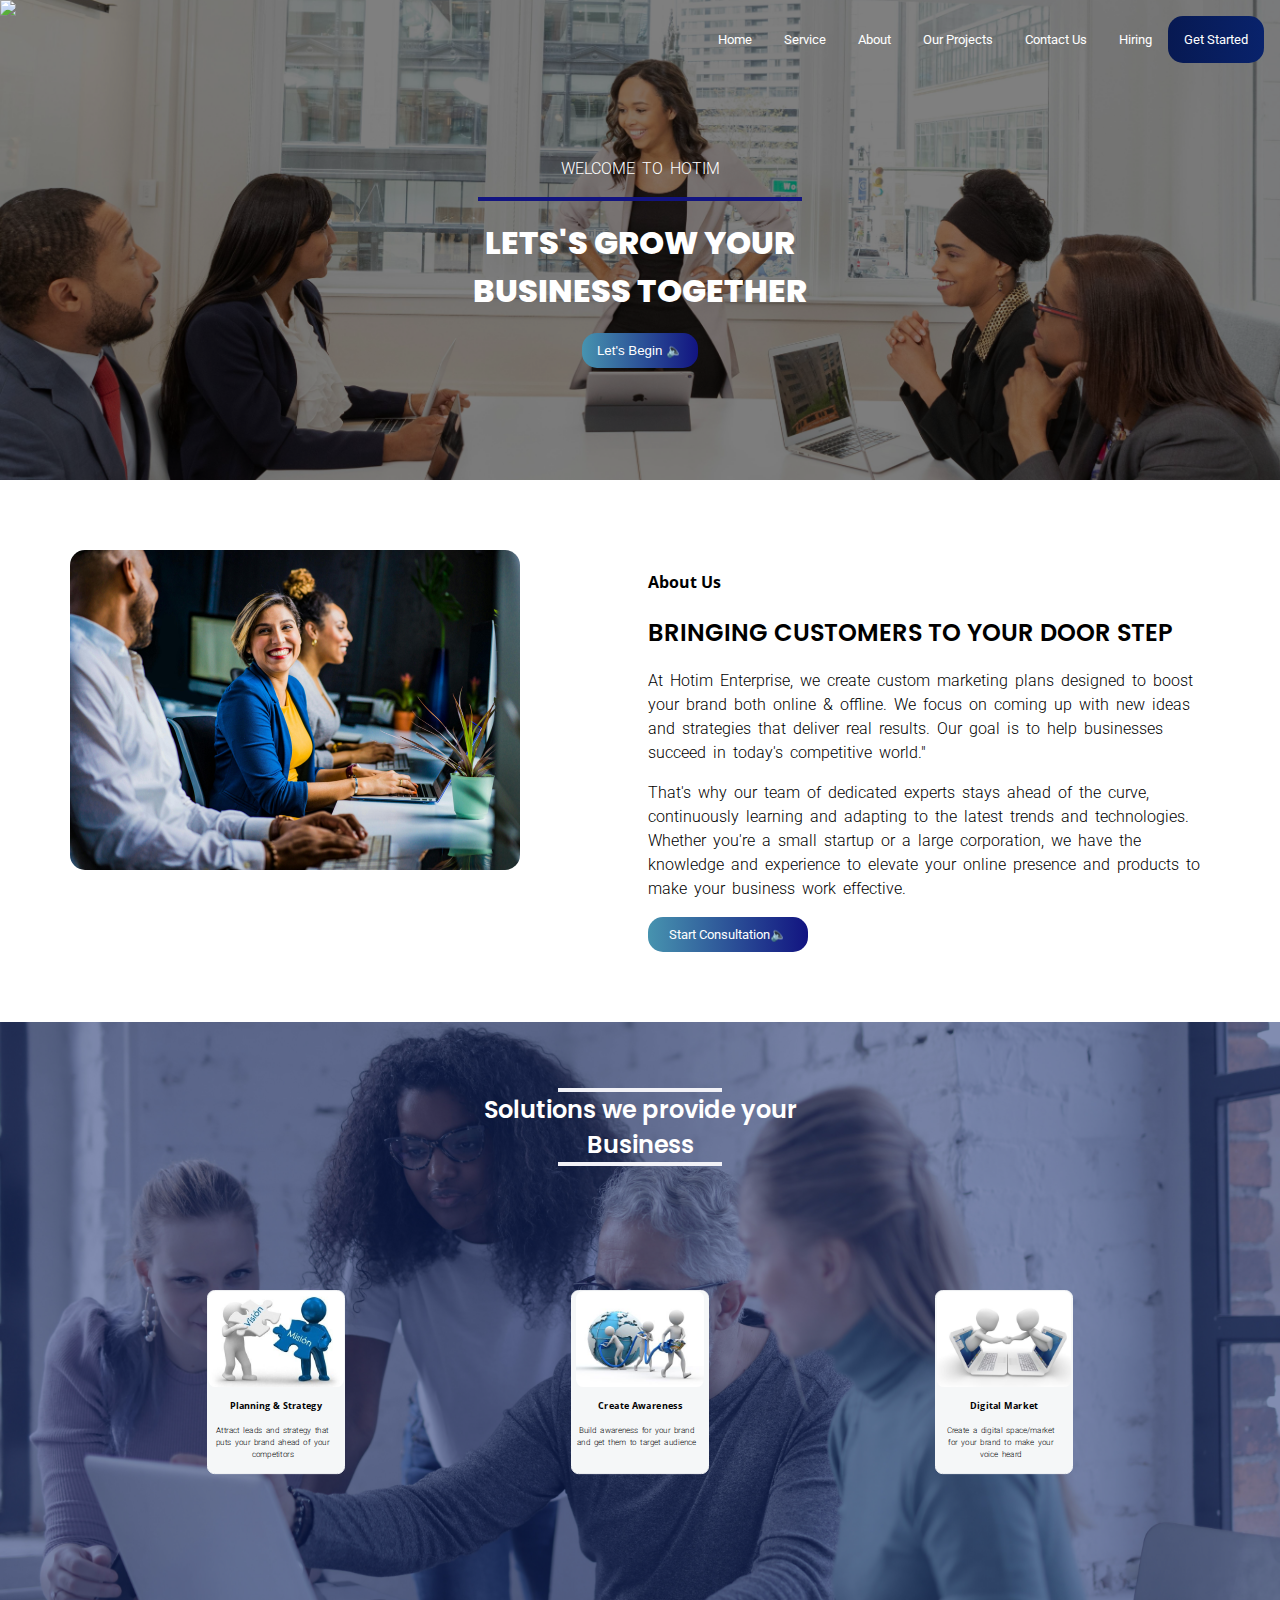
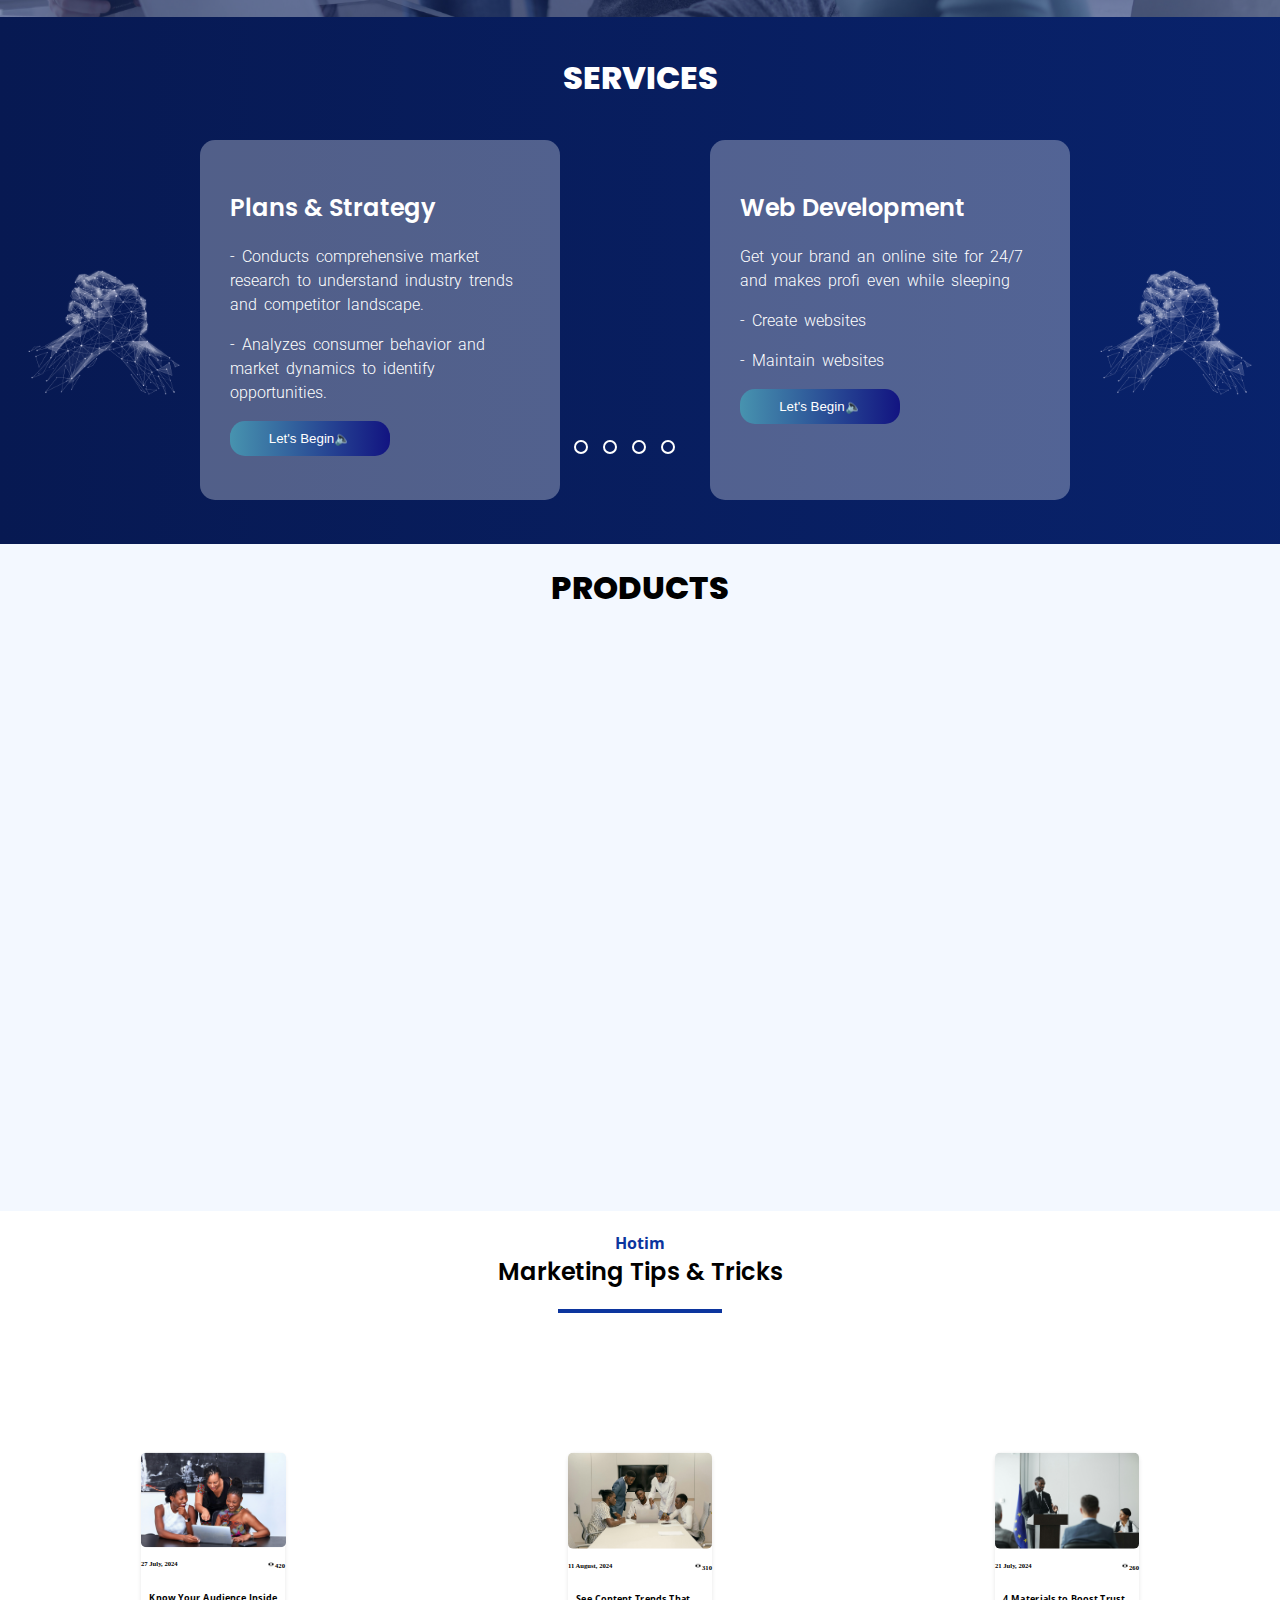
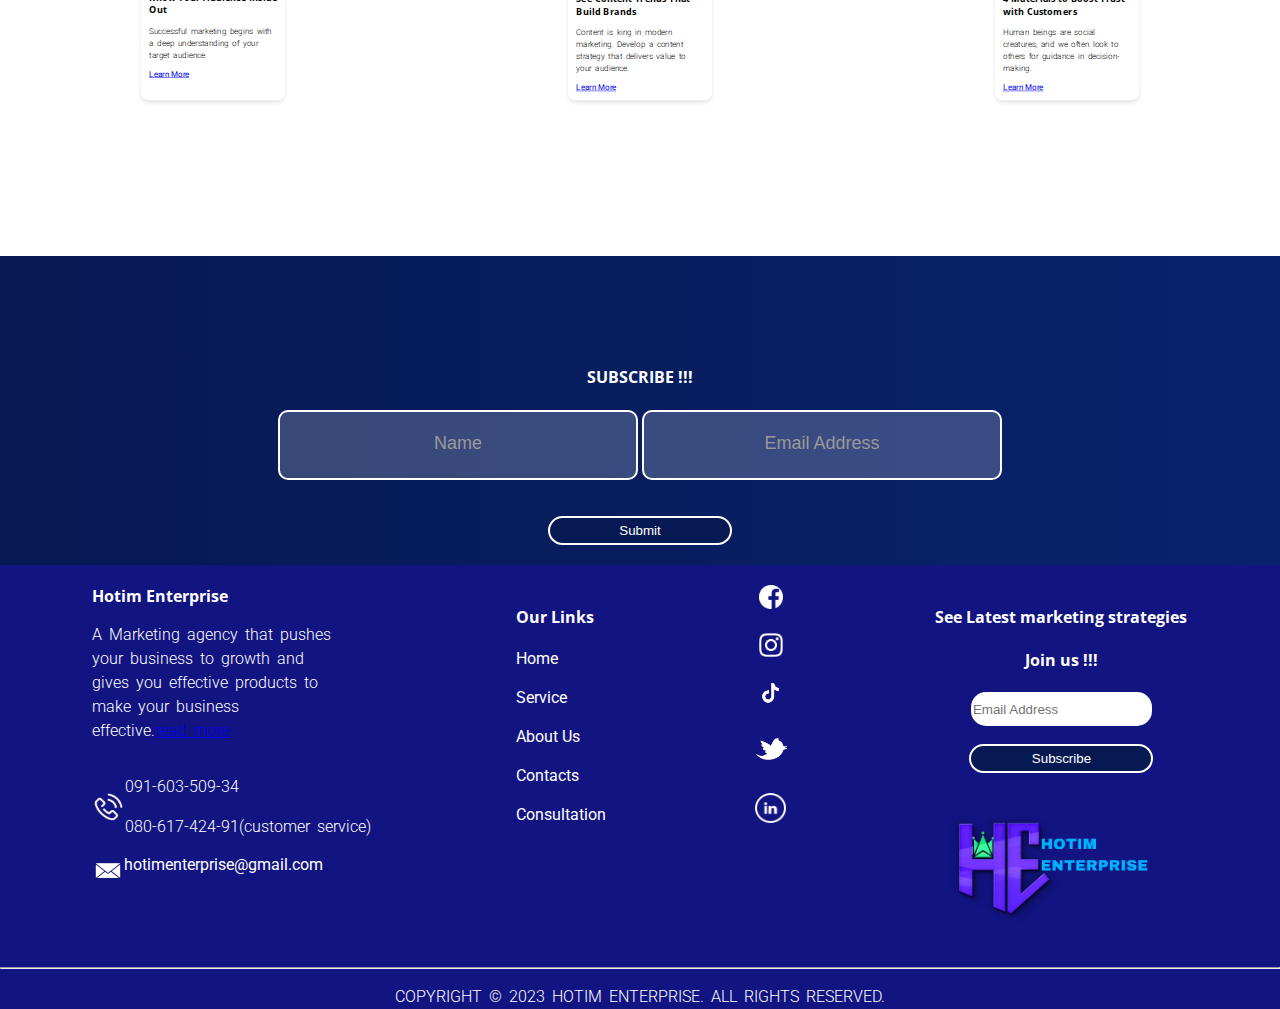
==== index.html @ 396adfe5 "first" ====
<!doctype html>
<html lang="en">

<head>
  <meta charset="UTF-8" />
  <meta name="viewport" content="width=device-width, initial-scale=1.0" />
  <link rel="icon" type="image/png" href="./resources/main favicon.PNG" />
  <title>Hotim Enterprise</title>
  <link rel="stylesheet" href="./stylesheet/style.css" />
  <link href="https://fonts.googleapis.com/css2?family=Roboto:wght@400;700&display=swap" rel="stylesheet" />
  <link rel="preconnect" href="https://fonts.googleapis.com" />
  <link rel="preconnect" href="https://fonts.gstatic.com" crossorigin />
  <link
    href="https://fonts.googleapis.com/css2?family=Open+Sans:ital,wght@0,300..800;1,300..800&family=Poppins:wght@800&family=Roboto+Mono:ital,wght@0,100..700;1,100..700&display=swap"
    rel="stylesheet" />

  <script defer src="./javascript/index.js"></script>
</head>

<body>
  <div class="top-container">
    <div class="color-trail">
      <div class="navbar">
        <div class="logo-bar">
          <img class="logo-pics" src="./resources/Hotim logo2.png" />
        </div>
        <nav class="nav">
          <ul class="sidebar">
            <li onClick="hideSidebar()">
              <a href="#"><svg xmlns="http://www.w3.org/2000/svg" height="26px" viewBox="0 -960 960 960" width="26px"
                  fill="#0C359E">
                  <path
                    d="m251.33-204.67-46.66-46.66L433.33-480 204.67-708.67l46.66-46.66L480-526.67l228.67-228.66 46.66 46.66L526.67-480l228.66 228.67-46.66 46.66L480-433.33 251.33-204.67Z" />
                </svg></a>
            </li>
            <br />
            <li><a class="java" href="./index.html">Home</a></li>
            <li><a href="./html/service.html">Service</a></li>
            <li><a href="./html/about.html">About</a></li>
            <li><a href="./html/projects.html">Our Projects</a></li>
            <li><a href="./html/contact.html">Contact Us</a></li>
            <li><a href="./html/hiring.html">Hiring</a></li>
            <br />
            <li>
              <a class="main-button" href="./html/consultation.html">Get Started</a>
            </li>
          </ul>
          <ul>
            <li><a class="hideOnMobile" href="./index.html">Home</a></li>
            <li>
              <a class="hideOnMobile" href="./html/service.html">Service</a>
            </li>
            <li>
              <a class="hideOnMobile" href="./html/about.html">About</a>
            </li>
            <li>
              <a class="hideOnMobile" href="./html/projects.html">Our Projects</a>
            </li>
            <li>
              <a class="hideOnMobile" href="./html/contact.html">Contact Us</a>
            </li>
            <li>
              <a class="hideOnMobile" href="./html/hiring.html">Hiring</a>
            </li>
            <li>
              <a class="hideOnMobile, main-button" href="./html/consultation.html">Get Started</a>
            </li>
            <li class="menu-button" onClick="showSidebar()">
              <a href="#"><svg xmlns="http://www.w3.org/2000/svg" height="26px" viewBox="0 -960 960 960" width="26px"
                  fill="#6EACDA">
                  <path d="M120-240v-66.67h720V-240H120Zm0-206.67v-66.66h720v66.66H120Zm0-206.66V-720h720v66.67H120Z" />
                </svg></a>
            </li>
          </ul>
        </nav>
      </div>
      <div class="top-content">
        <p>WELCOME TO HOTIM</p>
        <div class="horizontal-line"></div>
        <br />
        <div>
          <h1>LETS'S GROW YOUR</h1>
          <h1 class="top-content-h1">BUSINESS TOGETHER</h1>
        </div>
        <br />
        <div>
          <a href="./html/consultation.html"><button class="consultaion-1">Let's Begin 🔈</button></a>
        </div>
      </div>
    </div>
  </div>
  <div class="second-container">
    <div class="sect-img">
      <img class="second-img" src="./resources/top-images.jpg" />
      <!-- forimage -->
    </div>
    <div class="second-content">
      <h4>About Us</h4>
      <h2 class="close-h2">BRINGING CUSTOMERS TO YOUR DOOR STEP</h2>
      <p>
        At Hotim Enterprise, we create custom marketing plans designed to
        boost your brand both online & offline. We focus on coming up with new
        ideas and strategies that deliver real results. Our goal is to help
        businesses succeed in today's competitive world."
      </p>
      <p>
        That's why our team of dedicated experts stays ahead of the curve,
        continuously learning and adapting to the latest trends and
        technologies. Whether you're a small startup or a large corporation,
        we have the knowledge and experience to elevate your online presence
        and products to make your business work effective.
      </p>
      <button class="consultaion-1-2">
        <a href="./html/consultation.html">Start Consultation🔈</a>
      </button>
    </div>
  </div>
  <div class="third-container">
    <div class="second-color-trial">
      <div class="thrid-content">
        <div class="thrid-content-1">
          <div class="horizontal-line-1"></div>
          <h2>Solutions we provide your</h2>
          <h2>Business</h2>
          <div class="horizontal-line-1"></div>
        </div>
        <div class="thrid-content-2">
          <div class="thrid-content-2-1" id="animatedBox1">
            <img class="thrid-img" src="./resources/plan & strategy.jpg" />
            <h3>Planning & Strategy</h3>
            <p>
              Attract leads and strategy that puts your brand ahead of your
              competitors
            </p>
          </div>
          <div class="thrid-content-2-1" id="animatedBox2">
            <img class="thrid-img" src="./resources/creating awareness.jpg" />
            <h3>Create Awareness</h3>
            <p>
              Build awareness for your brand and get them to target audience
            </p>
          </div>
          <div class="thrid-content-2-1" id="animatedBox3">
            <img class="thrid-img" src="./resources/Benefits of hiring web design agency in Sydney.jpg" />
            <h3>Digital Market</h3>
            <p>
              Create a digital space/market for your brand to make your voice
              heard
            </p>
          </div>
        </div>
      </div>
    </div>
  </div>
  <!-- FOURTH-container -->
  <div class="main-4container">
    <div class="container-4-1">
      <h1>SERVICES</h1>
    </div>
    <div>
      <div class="fourth-container">
        <div class="fourth-content">
          <img class="fourth-pics" src="./resources/handshake.png" />
        </div>
        <div class="slider">
          <div class="slides">
            <!-- for radio -->
            <input type="radio" name="radio-btn" id="radio1" />
            <input type="radio" name="radio-btn" id="radio2" />
            <input type="radio" name="radio-btn" id="radio3" />
            <input type="radio" name="radio-btn" id="radio4" />
            <input type="radio" name="radio-btn" id="radio5" />
            <input type="radio" name="radio-btn" id="radio6" />
            <input type="radio" name="radio-btn" id="radio7" />
            <input type="radio" name="radio-btn" id="radio8" />
            <div class="slide first">
              <div class="slide-1">
                <h2>Plans & Strategy</h2>
                <p>
                  - Conducts comprehensive market research to understand
                  industry trends and competitor landscape.
                </p>
                <p>
                  - Analyzes consumer behavior and market dynamics to identify
                  opportunities.
                </p>
                <a href="./html/consultation.html"><button class="consultaion-1-2">Let's Begin🔈</button></a>
              </div>
            </div>
            <div class="slide">
              <div class="slide-1">
                <h2>Web Development</h2>
                <p>
                  Get your brand an online site for 24/7 and makes profi even
                  while sleeping
                </p>
                <p>- Create websites</p>
                <p>- Maintain websites</p>
                <a href="./html/consultation.html"><button class="consultaion-1-2">Let's Begin🔈</button></a>
              </div>
            </div>
            <div class="slide">
              <div class="slide-1">
                <h2>App Develoment</h2>
                <p>Create your Brand apps and maintain them for you</p>
                <p>- Create Apps</p>
                <p>- Maintain Apps</p>
                <a href="./html/consultation.html"><button class="consultaion-1-2">Let's Begin🔈</button></a>
              </div>
            </div>
            <div class="slide">
              <div class="slide-1">
                <h2>Graphic Designs</h2>
                <p>
                  We bring your imaginations to reailty with creative designs
                  & skills that entice customers
                </p>
                <p>- Logo, Flyers</p>
                <p>- Banner & Billboards</p>
                <a href="./html/consultation.html"><button class="consultaion-1-2">Let's Begin🔈</button></a>
              </div>
            </div>
            <div class="slide">
              <div class="slide-1">
                <h2>BillBoards</h2>
                <p>
                  - We have BillBoard's across the nation to help reach large
                  audience
                </p>
                <p>
                  - Bill boards allows you to reach a large number of people
                  instantly.
                </p>
                <a href="./html/consultation.html"><button class="consultaion-1-2">Let's Begin🔈</button></a>
              </div>
            </div>
            <div class="slide">
              <div class="slide-1">
                <h2>Social Medial Marketing</h2>
                <p>
                  Estimate number of people using social media is over 4.95
                  billion.
                </p>
                <p>- Promote Business account</p>
                <p>- We have over 100,000 follwers</p>
                <a href="./html/consultation.html"><button class="consultaion-1-2">Let's Begin🔈</button></a>
              </div>
            </div>
            <div class="slide">
              <div class="slide-1">
                <h2>Content Marketing</h2>
                <p>Get your content that brings customers to your table</p>
                <p>- Content strategy development</p>
                <p>- Blogging and article writing</p>
                <a href="./html/consultation.html"><button class="consultaion-1-2">Let's Begin🔈</button></a>
              </div>
            </div>
            <div class="slide">
              <div class="slide-1">
                <h2>Search Engine Optimization (SEO)</h2>
                <p>
                  There's alot of traffic Online, lets direct them to you
                  faster
                </p>
                <p>
                  - Technical SEO; site speed optimization, mobile
                  responsiveness, structured data
                </p>
                <a href="./html/consultation.html"><button class="consultaion-1-2">Let's Begin🔈</button></a>
              </div>
            </div>
            <!-- slide images end -->
            <!-- automatic navigation starts -->
            <div class="navigation-auto">
              <div class="auto-btn1"></div>
              <div class="auto-btn2"></div>
              <div class="auto-btn3"></div>
              <div class="auto-btn4"></div>
              <div class="auto-btn5"></div>
              <div class="auto-btn6"></div>
              <div class="auto-btn7"></div>
              <div class="auto-btn8"></div>
            </div>
            <!-- automatic navigation ends -->
          </div>
          <!-- manual navigation starts -->
          <div class="navigation-manual">
            <label for="radio1" class="manual-btn"></label>
            <label for="radio2" class="manual-btn"></label>
            <label for="radi03" class="manual-btn"></label>
            <label for="radio4" class="manual-btn"></label>
            <!-- edit these buttons in css -->
            <label for="radio5" class="manual-btn, hidden-manbar"></label>
            <label for="radio6" class="manual-btn, hidden-manbar"></label>
            <label for="radio7" class="manual-btn, hidden-manbar"></label>
            <label for="radio8" class="manual-btn, hidden-manbar"></label>
          </div>
          <!-- manual navigation ends -->
        </div>
        <div class="fourth-content">
          <img class="fourth-pics" src="./resources/handshake.png" />
        </div>
      </div>
    </div>
  </div>
  <!-- product container -->
  <div class="product-container">
    <div>
      <h1>PRODUCTS</h1>
    </div>
    <div class="products">
      <div class="product1">
        <img class="biometric" src="./resources/product page/biometric-access-control-system-500x500.webp" />
        <div>
          <h2>Biometric Attendance</h2>
          <p>Accuracy</p>
          <p>- No face recognoition</p>
          <p>- Rechargable</p>
          <p>- USB port</p>
          <a href="./html/consultation.html"><button class="consultaion-1-2">Buy Now</button></a>
        </div>
      </div>
      <div class="product1">
        <img class="biometric" src="./resources/product page/biometric attendance with face recognition.jpg" />
        <h2>Face Recognition</h2>
        <p>- Face recognition</p>
        <p>- Accuracy</p>
        <p>- Needs power</p>
        <p>- USB port</p>
        <a href="./html/consultation.html"><button class="consultaion-1-2">Buy Now</button></a>
      </div>
    </div>
  </div>
  <!-- Marketing tips container-->
  <div class="fifth-container">
    <div class="fifth-contents">
      <h4 class="blue">Hotim</h4>
      <h2>Marketing Tips & Tricks</h2>
      <div class="horizontal-line5"></div>
    </div>
    <div class="fifth-content-1">
      <div class="fifth-content2" id="boxAnima1">
        <img class="marketng-pics1" src="./resources/marketing pics/market pics 3.jpg" alt="market-pics" />
        <div class="market-docs">
          <h5>27 July, 2024</h5>
          <div>
            <h5>
              <img class="vector-eye" src="./resources/vector eye.png" />420
            </h5>
          </div>
        </div>
        <div class="fifth-text">
          <h3>Know Your Audience Inside Out</h3>
          <p>
            Successful marketing begins with a deep understanding of your
            target audience.
          </p>
          <a href="./html/content.html">Learn More</a>
          <!-- add link to pages -->
        </div>
      </div>
      <div class="fifth-content2" id="boxAnima2">
        <img class="marketng-pics" src="./resources/marketing pics/market pics 2.jpg" alt="market-pics" />
        <div class="market-docs">
          <h5>11 August, 2024</h5>
          <div>
            <h5>
              <img class="vector-eye" src="./resources/vector eye.png" />310
            </h5>
          </div>
        </div>
        <div class="fifth-text">
          <h3>See Content Trends That Build Brands</h3>
          <p>
            Content is king in modern marketing. Develop a content strategy
            that delivers value to your audience.
          </p>
          <a href="./html/marketingtip.html">Learn More</a>
          <!-- add link to pages -->
        </div>
      </div>
      <div class="fifth-content2" id="boxAnima3">
        <img class="marketng-pics" src="./resources/marketing pics/market pics1.jpg" alt="market-pics" />
        <div class="market-docs">
          <h5>21 July, 2024</h5>
          <div>
            <h5>
              <img class="vector-eye" src="./resources/vector eye.png" />260
            </h5>
          </div>
        </div>
        <div class="fifth-text">
          <h3>4 Materials to Boost Trust with Customers</h3>
          <p>
            Human beings are social creatures, and we often look to others for
            guidance in decision-making.
          </p>
          <a href="./html/marketingtricks.html">Learn More</a>
          <!-- add link to pages -->
        </div>
      </div>
    </div>
  </div>
  <div class="subscribe">
    <form>
      <h1 class="h1-s">See Latest Marketing Strategies</h1>
      <h4>SUBSCRIBE !!!</h4>
      <div class="input-container input">
        <form action="index.php" method="post">
          <input type="text" id="name_user" name="name_user" placeholder="Name" required />
          <input type="text" id="email" name="email" placeholder="Email Address" required />
        </form>
      </div>
      <br /><br />
      <input class="submit-btn" type="submit" value="Submit" />
    </form>
  </div>
  <!-- FOOTER -->
  <div class="footer">
    <div class="footer-1">
      <div class="1">
        <div class="footer-section-1">
          <div class="logo-name">
            <h4>Hotim Enterprise</h4>
          </div>
        </div>
        <div class="footer-section-1-2">
          <p>
            A Marketing agency that pushes your business to growth and gives
            you effective products to make your business effective.<a href="./html/about.html">read more</a>
          </p>
        </div>
        <div class="footer-section-1-2-1">
          <div>
            <img class="footer-img-1" src="./resources/call.png" />
          </div>
          <div class="number">
            <p><a href="tel:+2349160350934">091-603-509-34</a></p>
            <p>
              <a href="tel:+2348061742491">080-617-424-91(customer service)</a>
            </p>
          </div>
        </div>
        <div class="footer-section-1-2-1">
          <div>
            <img class="footer-img" src="./resources/mail.png" />
          </div>
          <div>
            <a>hotimenterprise@gmail.com</a>
          </div>
        </div>
      </div>
      <div class="footer-section-2">
        <div>
          <h4>Our Links</h4>
        </div>
        <div class="flex-items">
          <a href="/index.html">Home</a>
        </div>
        <div class="flex-items">
          <a href="./html/service.html">Service</a>
        </div>
        <div class="flex-items">
          <a href="./html/about.html">About Us</a>
        </div>
        <div class="flex-items">
          <a href="./html/contact.html">Contacts</a>
        </div>
        <div class="flex-items">
          <a href="./html/consultation.html">Consultation</a>
        </div>
      </div>
      <div class="visit">
        <div class="flex-image">
          <a href="https://www.facebook.com/share/kqNHHCkPYqbkyhMx/?mibextid=LQQJ4d"><img class="facebook"
              src="./resources/social media/facebook.png" /></a>
        </div>
        <div class="flex-image">
          <a href="https://www.instagram.com/hotimenterprise?igsh=aGk0dDZidGt0NGF3&utm_source=qr"><img class="facebook"
              src="./resources/social media/instagram.png" /></a>
        </div>
        <div class="flex-image">
          <a
            href="https://www.tiktok.com/@hotimenterprise?_r=1&_d=e951f7ggdi913l&sec_uid=MS4wLjABAAAA4OiKrLRwbGzqEUMMsUjnvNgywLPWpqri1-1Sis4jhdjRVxZEygw0OdzhuO6QFYQu&share_author_id=7351327637140964357&sharer_language=en&source=h5_m&u_code=eda9f68c9ild9k&ug_btm=b8727,b0&sec_user_id=MS4wLjABAAAA4OiKrLRwbGzqEUMMsUjnvNgywLPWpqri1-1Sis4jhdjRVxZEygw0OdzhuO6QFYQu&utm_source=whatsapp&social_share_type=5&utm_campaign=client_share&utm_medium=ios&tt_from=whatsapp&user_id=7351327637140964357&share_link_id=7F711FF2-873B-4686-B3D3-D52B8C077673&share_app_id=1233"><img
              class="facebook" src="./resources/social media/tik tok.png" /></a>
        </div>
        <div class="flex-image">
          <a><img class="twitter" src="./resources/social media/twitter.png" /></a>
        </div>
        <div class="flex-image">
          <a href="https://www.linkedin.com/company/hotim-enterprise/"><img class="linkedln"
              src="./resources/social media/linkedln.png" /></a>
        </div>
      </div>
      <div class="form">
        <form action="subscribe.php" method="post">
          <h4>See Latest marketing strategies</h4>
          <h4>Join us !!!</h4>
          <input class="email-address" type="email" id="email" name="email" placeholder="Email Address" /><br /><br />
          <input class="submit-btn" type="submit" value="Subscribe" />
        </form>
        <br />
        <div class="logos">
          <img class="logo-pics1" src="./resources/Hotim logo2.PNG" />
        </div>
      </div>
    </div>
    <div class="copyright">
      <hr />
      <p>COPYRIGHT © 2023 HOTIM ENTERPRISE. ALL RIGHTS RESERVED.</p>
    </div>
  </div>
</body>

</html>
---- stylesheet/style.css ----
body{
    background-color:white;
    padding: 0;
    margin: 0;
    height: 100vh;
}
.blue{
    color: #0C359E;
}
/* top container */
.top-container{
    margin: 0;
    padding: 0;
    background-image: url("/resources/top-imgage.jpg");
    background-size: cover;
    background-position: center;
    background-repeat: no-repeat;
    color: #ffff;
    /* text-align: center; */
}
.color-trail{
    background-color: rgba(0, 0, 0, 0.5);
    height: 30rem;
    display: flex;
    flex-direction: column;
    justify-content: space-between;
}
.navbar{
    display: flex;
    justify-content: space-between;
}
.logo-bar{
    display: flex;
    padding: 0;
    margin: 0;
}
.logo-pics{
    height: 7rem;
}
/* navbar/toogle button */
nav ul{
    display: flex;
    list-style-type: none;
    display: flex;
    justify-content: flex-end;
    align-items: center;
    margin: 0;
    padding: 0;
    padding: 1rem;
}
nav a{
    height: 100%;
    padding: 0 30px;
    text-decoration: none;
    display: flex;
    align-items: center;
    color: white;
    padding: 1rem;
    font-size: small;
    position: relative;
    transition: color 0.3s ease;
}
nav ul li:hover{
    color: #0C359E;
    font-size:medium;
}
/* hover button effect for top container */
nav a{
    position: relative;
    transition: color 0.3s ease;
}

nav a::before{
    content: "";
    position: absolute;
    bottom: -2px;
    left: 0;
    width: 0;
    height: 2px;
    background-color: #0C359E;
    transition: width 0.3s ease;
}
nav a:hover{
    color: #0C359E;
}

nav a:hover::before{
    width: 100%;
}


/* test run for sidebar */
.sidebar{
    position: fixed;
    top: 0;
    right: 0;
    height: 100vh;
    width: 250px;
    z-index: 999;
    background-color: rgba(255, 255, 255, 0.87);
    backdrop-filter: (10px);
    box-shadow: -10px 0 10px rgba(0, 0, 0, 0.1);
    display: none;
    flex-direction: column;
    align-items: flex-start;
    justify-content: flex-start;
}
.menu-button{
    display: none;
}
.top-content{
    text-align: center;
    display: flex;
    flex-direction: column;
    justify-content: space-evenly;
    padding-bottom: 7rem;
    opacity: 0;
    transform: translateY(100%);
    transition: transform 1s, opacity 1s;
}
.top-content h1{
    padding: 0;
    margin: 0;
}
.consultaion-1{
    padding: 10px 15px;
    border-radius: 15px;
    border: none;
    background: linear-gradient(to right,#4793AF,  #121481);
    color: white;
}
/* second container */
.horizontal-line{
    border: solid 2px #121481 ;
    width: 20rem;
    margin: auto;
}
.second-container{
    padding: 70px;
    display: flex;
    justify-content: space-around;
}
.second-content{
    width: 38rem;
    margin-left: 8rem;
}
.sect-img{
    opacity: 0;
    transform: translateX(5%);
    transition: transform 1s, opacity 1s;
}
.second-img{
    height: 20rem;
    border-radius: 15px;
    /* width: 5rem; */
}
.consultaion-1-2{
    padding: 10px 15px;
    border-radius: 15px;
    border: none;
    background: linear-gradient(to right,#4793AF,  #121481);
    color: white;
    width: 10rem;
}
.consultaion-1-2 a{
    text-decoration: none;
    color: white;
}
/* thrid container */
.third-container{
    background-image: url(/resources/third-cont-pics.jpg);
    background-position: center;
    background-size: cover;
    background-repeat: no-repeat;
}
.thrid-content{
    display: flex;
    flex-direction: column;
    justify-content: space-around;
    padding: 50px;
}
.horizontal-line-1{
    border: solid 2px #f2f2f7 ;
    width: 10rem;
    margin: 0 auto;
}
.thrid-content-1{
    padding: 0;
    text-align: center;
    color: white;
    margin-top: 1rem;
}
.thrid-content-1 h2{
    padding: 0;
    margin: 0;
}
.thrid-img{
    height: 12rem;
    border-radius: 15px;
}
.thrid-content-2{
    display: flex;
    justify-content: space-evenly;
    margin-top: 2rem;
}
.thrid-content-2-1{
    border: solid 2px #F5F7F8;
    border-radius: 15px;
    text-align: center;
    background-color: #F5F7F8;
    width: 17rem;
    transform: scale(0.5);
    transition: transform 0.5s, opacity 0.3s;
    top: 50%;
    left: 50%;
    transform-origin: center center;
    z-index: 1000;
}

.thrid-content-2-1 p{
    width: 15rem;
    padding: 9px;
}
.second-color-trial{
    background-color: rgba(3, 25, 97, 0.5);
}
/* fourth container */
.main-4container{
    display: flex;
    flex-direction: column;
    background: linear-gradient(to right, #071952, #0C359E, #37B7C3);
    background-size: 600% 100%;
    animation: gradientBG 20s ease infinite;
}
.fourth-container{
    display: flex;
    justify-content: center;
    align-items: center;
}
.container-4-1{
    /* text-align: center; */
    margin:  auto;
    margin-top: 1rem;
    border-radius: 15px;
    color: white;
}
/* for gradient background */
@keyframes gradientBG {
    0% {
      background-position: 0% 50%;
    }
    50% {
      background-position: 100% 50%;
    }
    100% {
      background-position: 0% 50%;
    }
  }
.fourth-pics{
    height: 12rem;
}
/* slides */
.slider{
    width: 55rem;
    height: 500px;
    border-radius: 10px;
    overflow: hidden;
    margin-top: -5rem;
}
.slides{
    width: 580%;
    height: 300px;
    display: flex;
    margin-top: 6rem;
}

.slides input{
    display: none;
}
.slide{
    width: 10%;
    transition: 2s;
    color: white;
}
.slide h3{
    text-align: center;
}
.slide-1 .consultaion-1-2{
    text-align: center;
}
.slide-1 .consultaion-1-2 a{
    text-decoration: none;
    color: white;
}
.slide .slide-1{
    width: 300px;
    height: 300px;
    background-color: rgba(255, 255, 255, 0.3);
    border-radius: 15px;
}
.slide-1{
    padding: 30px;
}
/* css for manual slide */
.navigation-manual{
    position: absolute;
    width: 800px;
    margin-top: 5rem;
    display: flex;
    justify-content: center;
    margin: auto;
    margin-left: 2rem;
}
.manual-btn{
    border: solid 2px white;
    padding: 5px;
    border-radius: 10px;
    cursor: pointer;
    transition: 1s;
}

.manual-btn:not(:last-child){
    margin-right: 15px;
}
.manual-btn:hover{
    background: #37B7C3;
}
#radio1:checked ~ .first{
    margin-left: 0;
}

#radio2:checked ~ .first{
    margin-left: -20%;
}

#radio3:checked ~ .first{
    margin-left: -40%;
}
#radio4:checked ~ .first{
    margin-left: -60%;
}

 /* css for automatic navigation */
.navigation-auto{
    position: absolute;
    display: flex;
    width: 60rem;
    justify-content: center;
    margin-top: 2rem;
    display: none;
}
.navigation-auto div{
    /* border: 2px solid white; */
    padding: 5px;
    border-radius: 10px;
    transition: 1s;
}
.navigation-auto div:not(:last-child){
    margin-right: 40px;
}
#radio1:checked~ .navigation-auto .auto-btn1{
    background: linear-gradient(to right, #071952, #0C359E, #37B7C3);
}
#radio2:checked~ .navigation-auto .auto-btn2{
    background: linear-gradient(to right, #071952, #0C359E, #37B7C3);
}
#radio3:checked~ .navigation-auto .auto-btn3{
    background: linear-gradient(to right, #071952, #0C359E, #37B7C3);
}
#radio4:checked~ .navigation-auto .auto-btn4{
    background: linear-gradient(to right, #071952, #0C359E, #37B7C3);
}



/* product-container */
.product-container{
    background-color: #F3F8FF;
}
.product-container h1{
    text-align: center;
    margin: 0;
    padding: 20px;
}
.products{
    display: flex;
    justify-content: space-around;
    padding-bottom: 30px;
}
.product1{
    background-color: white;
    width: 16rem;
    padding-left: 1rem;
    border-radius: 16px;
    padding-bottom: 1rem;
    opacity: 0;
    transform: translateX(20%);
    transition: transform 1s, opacity 1s;
}
.product1 .consultaion-1-2{
    text-align: center;
}
.product1 .consultaion-1-2 a{
    text-decoration: none;
    color: white;
}
.biometric{
    height: 14rem;
}

/* for marketing container */
.fifth-content-1{
    margin: auto;
    display: flex;
    justify-content: space-around;
    margin-top: 1rem;
    padding-bottom: 2rem;
} 
.vector-eye{
    height: 1rem;
}
.marketng-pics{
    height: 12rem;
    border-radius: 10px;
}
.marketng-pics1{
    height: 11.8rem;
    border-radius: 10px;
}
.market-docs{
    display: flex;
    justify-content: space-between;
}
.fifth-contents{
    margin: auto;
    text-align: center;
}
.fifth-contents h2{
    padding-top: 0;
    margin-top: 0;
}
.fifth-contents h4{
    padding-bottom: 0;
    margin-bottom: 0;
}
.horizontal-line5{
    border: solid 2px #0C359E;
    width: 10rem;
    margin: auto;
}
.fifth-content2{
    width: 18rem;
    box-shadow: 0 4px 8px rgba(0, 0, 0, 0.1); /* Box shadow */
    border-radius: 15px;
    transform: scale(0.5);
    transition: transform 0.3s, opacity 0.3s;
    top: 50%;
    left: 50%;
    transform-origin: center center;
    z-index: 1000;
}
.fifth-text{
    padding: 1rem;
    padding-top: 0;
}
/* subscribe */
.subscribe{
    background: linear-gradient(to right, #071952, #0C359E, #37B7C3);
    background-size: 600% 100%;
    animation: gradientBG 20s ease infinite;
    text-align: center;
    color: white;
    padding: 20px;
}
.input-container input[type="text"] {
    width: 22rem;
    height: 4rem;
    text-align: center;
    border-radius: 10px;
    background-color: rgba(255, 255, 255, 0.2);
    border: solid 2px white;
}
.input-container input[type="text"]::placeholder {
    color: #999; /* Placeholder text color */
    font-size: large;
}
.submit-btn{
    padding: 10px 15px;
    border: solid 2px white;
    background-color: #071952;
    color: white;
    width: 11.5rem;
    border-radius: 15px;
}
/* footer */
.footer{
    background-color: #121481;
    color: white;
}
.footer-1{
    padding: 20px;
    display: flex;
    justify-content: space-around;
}
.footer-section-1{
    display: flex;
}
.footer-section-1-2{
    width: 15rem;
    text-align: justify;
}
.footer-section-1-2-1{
    display: flex;
}
.footer-img{
    height: 2rem;
}
.footer-img-1{
    height: 2rem;
    padding-top: 2rem;
}
.footer-section-2{
    gap: 20px;
}
.flex-items {
    margin-bottom: 20px; /* Margin between flex items (rows) */
}
.flex-items a {
    text-decoration: none;
    color: white;
}
.numbers a{
    text-decoration: none;
    color: white;
}
.flex-items a:hover{
    border: solid 2px white;
    padding: 5px 10px;
    border-radius: 15px;
}
.linkedln{
    height:1.9rem;
}
.number a{
    text-decoration: none;
    color: white;
}

.logos{
    margin: auto;
}
.logo-pics1{
    height: 9rem;
    /* margin-right: 10rem; */
}
.logo-name h4{
    padding: 0;
    margin: 0;
}
/* for social media */
.flex-image{
    margin-bottom: 20px;
    text-align: center;
}
.facebook{
    height: 1.5rem;   
}
.twitter{
    height: 2.5rem;
}
.submit-btn{
    padding: 5px 15px;
    border: solid 2px white;
    background-color: #071952;
    color: white;
    width: 11.5rem;
    border-radius: 15px;
}
.email-address{
    height: 2rem;
    border-radius: 15px;
    border: white;
}
.copyright{
    text-align: center;
}
.form{
    text-align: center;
}
/* for javascript animations */
.slide-up{
    opacity: 1;
    transform: translateY(0);
}

.slide-in{
    opacity: 1;
    transform: translateX(0);
}
.show {
    opacity: 1;
    transform: scale(1);
  }
.h1-s{
    opacity: 0;
    transform: translateY(-50px); /* Start position above */
    transition: transform 1s ease-out, opacity 0.5s ease-out;
}
.show-down {
    opacity: 1;
    transform: translateY(0); /* End position at normal position */
  }
/* for font */
a{
    font-family: 'Roboto', sans-serif;
}
p{
    font-family: 'Roboto', sans-serif;
    font-weight: 300; /* You can change this to 700 for bold text */
    word-spacing: 3px;
    line-height: 1.5;
}
h1{
    font-family: "Poppins", sans-serif;
    font-weight: 800;
    font-style: normal;
}
h2{
    font-family: "Poppins", sans-serif;
    font-weight: 600;
    font-style: normal;
}
h3{
    font-family: "Open Sans", sans-serif;
    font-optical-sizing: auto;
    font-style: normal;
    font-variation-settings:
      "wdth" 100;
}
h4{
    font-family: "Open Sans", sans-serif;
    font-optical-sizing: auto;
    font-style: normal;
    font-variation-settings:
      "wdth" 100;
}
.main-button{
    background: linear-gradient(to right, #071952, #0C359E, #37B7C3);
    background-size: 600% 100%;
    animation: gradientBG 20s ease infinite;
    border-radius: 15px;
    color: white;
}
.footer-section-1-2 p{
    text-align: left;
}

/* for mobile responsiveness */
@media only screen and (max-width:600px){
    nav a{
        color: #0C359E;
    }
    .hideOnMobile{
        display: none;
    }
    .menu-button{
        display: block;
    }
    .second-img{
        height: 15rem;
    }
    .second-container{
        padding: 8px;
        flex-direction: column;
        align-items: center;
    }
    .second-content{
        width: 21rem;
        margin-left: 0rem;
    }
    /* for third-container */
    .thrid-content-2{
        flex-direction: column;
        align-items: center;
    }
    .thrid-img{
        height: 11rem;
        align-content: space-around;
    }
    .thrid-content-2-1{
        margin: 20px;
    }
    /* for fouth container */
    .fourth-container{
        flex-direction: column;
    }
    /* for slider */
    .slider{
        width: 19rem;
        /* padding-left: 6rem; */
    }
    .navigation-manual{
        width: 16rem;
        margin-top: 6rem;
    }
    .slide{
        width: 18.5%;
    }
    .slide .slide-1{
        width: 250px;
    }
    .slides{
        width: 580%;
    }
    /* .hidden-manbar{
        display: flex;
    } */

    /* test out */
    .manual-btn:not(:last-child){
        margin-right: 15px;
    }
    #radio1:checked ~ .first{
        margin-left: 0;
    }
    
    #radio2:checked ~ .first{
        margin-left: -19.5rem;
    }
    
    #radio3:checked ~ .first{
        margin-left: -39rem;
    }
    #radio4:checked ~ .first{
        margin-left: -61rem;
    }
    #radio5:checked ~ .first{
        margin-left: -80.7rem;
    }
    #radio6:checked ~ .first{
        margin-left: -100.9rem;
    }
    #radio7:checked ~ .first{
        margin-left: -122rem;
    }
    #radio8:checked ~ .first{
        margin-left: -142rem;
    }
    .navigation-auto div:not(:last-child){
        margin-right: 60px;
    }








    /* product container */
    .products{
        flex-direction: column;
        align-items: center;
    }
    .product1{
        margin: 20px;
    }
    /* fifth container */
    .fifth-content-1{
        flex-direction: column;
    }
    .fifth-content-1{
        align-items: center;
    }
    .fifth-content2{
        margin: 20px;
    }
        /* subscribe */
    .subscribe{
        padding: 10px;
    }
    .input-container input[type="text"]{
        width: 20rem;
        margin-bottom: 1rem;
    }

    /* for footer */
    .footer-1{
        flex-direction: column;
    }
    .visit{
        display: flex;
        justify-content: space-around;
    }
}

/* smaller phones */
@media(max-width:400px){
    .sidebar{
        width: 100%;
    }
    .hideOnMobile{
        display: none;
    }
    .menu-button{
        display: block;
    }
    nav a{
        color: #0C359E;
    }
}



/* for tablet/pads responsiveness */
@media only screen and (min-width:768px) and (max-width:1024px){
            /* for toogle */
    nav a{
        color: #0C359E;
    }
    .hideOnMobile{
        display: none;
    }
    .menu-button{
        display: block;
    }
    .second-container{
        flex-direction: column;
        align-items: center;
    }
    .second-content{
        width: 31rem;
        margin-left: 1rem;
    }
    /* for third containers */
    .thrid-content-2{
        flex-wrap: wrap;
        margin-bottom: 1rem;
    }
    .thrid-content-2-1{
        margin-bottom: 1rem;
    }
    /* for slider */
    .slider{
        width: 19rem;
        /* padding-left: 6rem; */
    }
    .navigation-manual{
        width: 16rem;
        margin-top: 5rem;
    }
    .slide{
        width: 18.5%;
    }
    .slide .slide-1{
        width: 250px;
    }
    .slides{
        width: 580%;
    }
    .manual-btn:not(:last-child){
        margin-right: 15px;
    }
    #radio1:checked ~ .first{
        margin-left: 0;
    }
    
    #radio2:checked ~ .first{
        margin-left: -19.5rem;
    }
    
    #radio3:checked ~ .first{
        margin-left: -39rem;
    }
    #radio4:checked ~ .first{
        margin-left: -61rem;
    }
    #radio5:checked ~ .first{
        margin-left: -80.7rem;
    }
    #radio6:checked ~ .first{
        margin-left: -100.9rem;
    }
    #radio7:checked ~ .first{
        margin-left: -122rem;
    }
    #radio8:checked ~ .first{
        margin-left: -142rem;
    }
    .navigation-auto div:not(:last-child){
        margin-right: 60px;
    }

    .navigation-auto div:not(:last-child){
        margin-right: 60px;
    }
    /* for fifith container */
    .fifth-content2{
        margin-bottom: 1rem;
    }
    .fifth-content-1{
        flex-wrap: wrap;
    /* for footer */
    }    .footer-1{
        flex-wrap: wrap;
    }

}
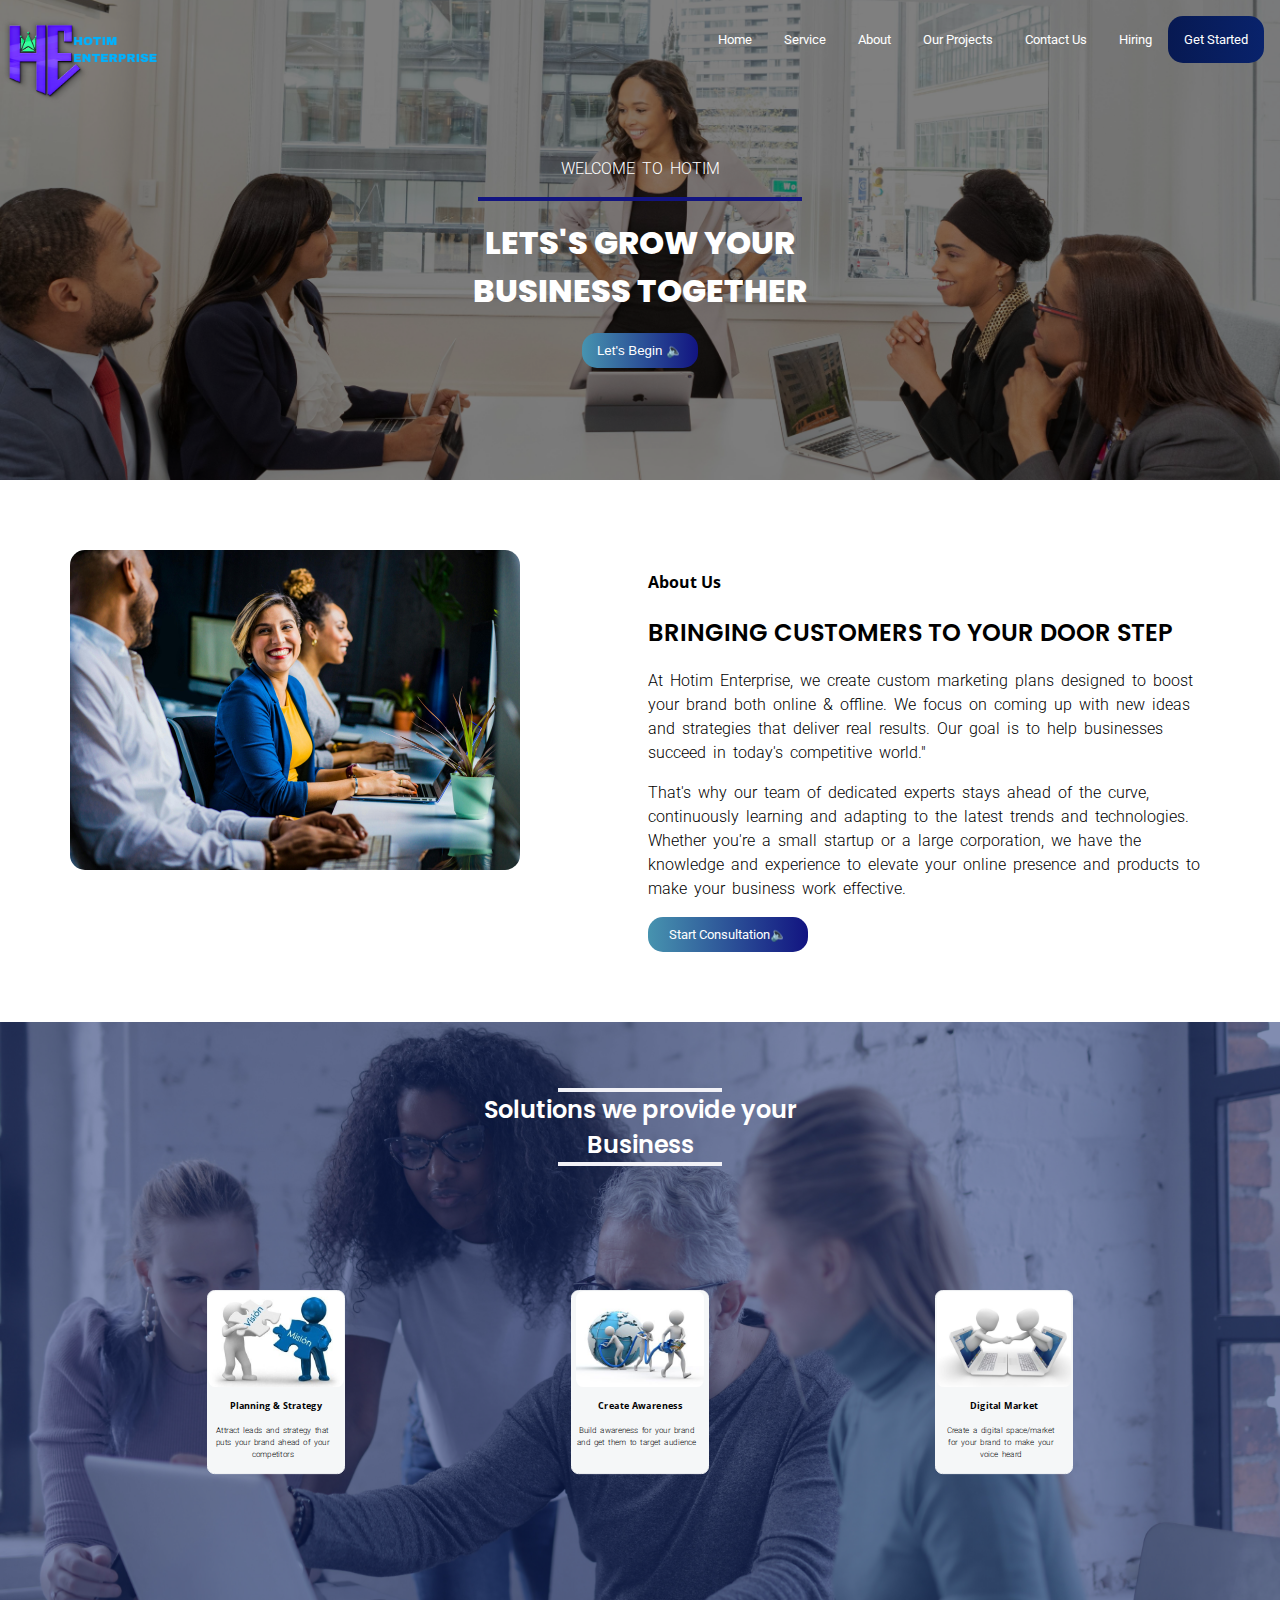
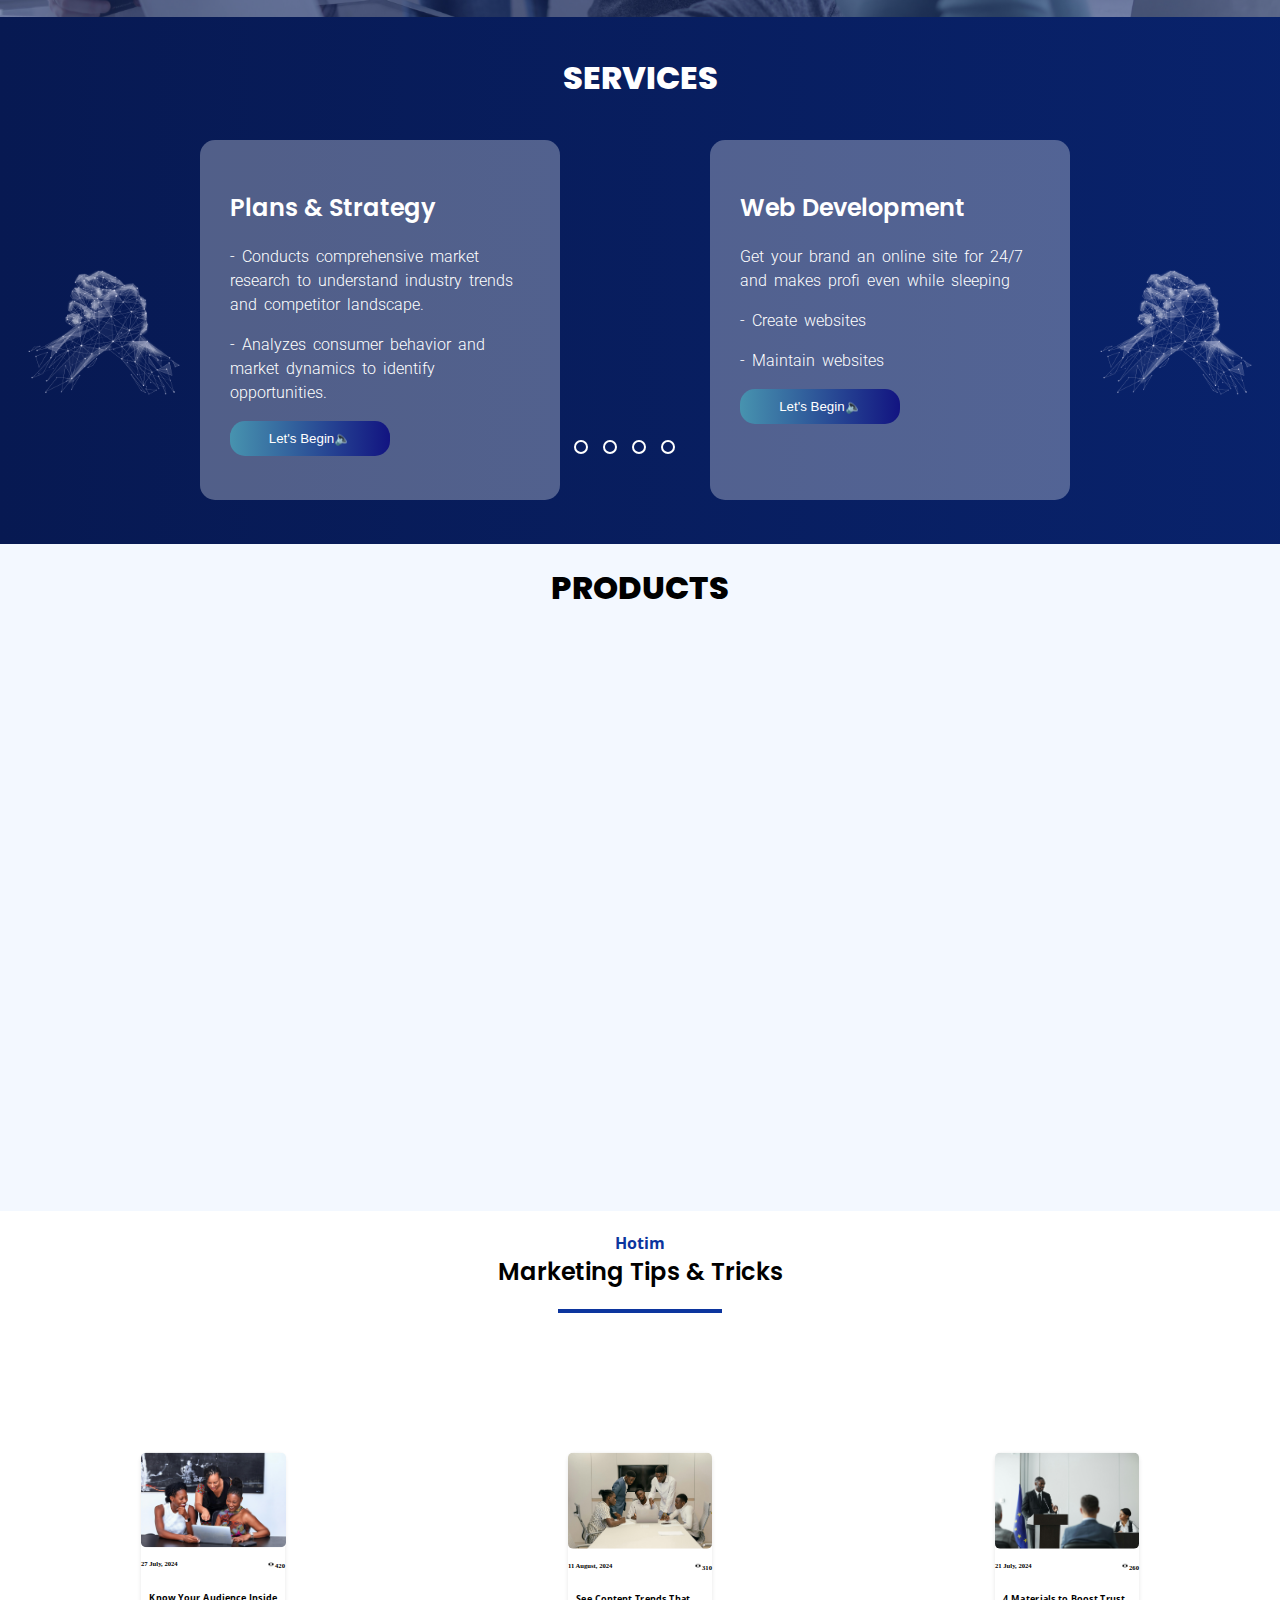
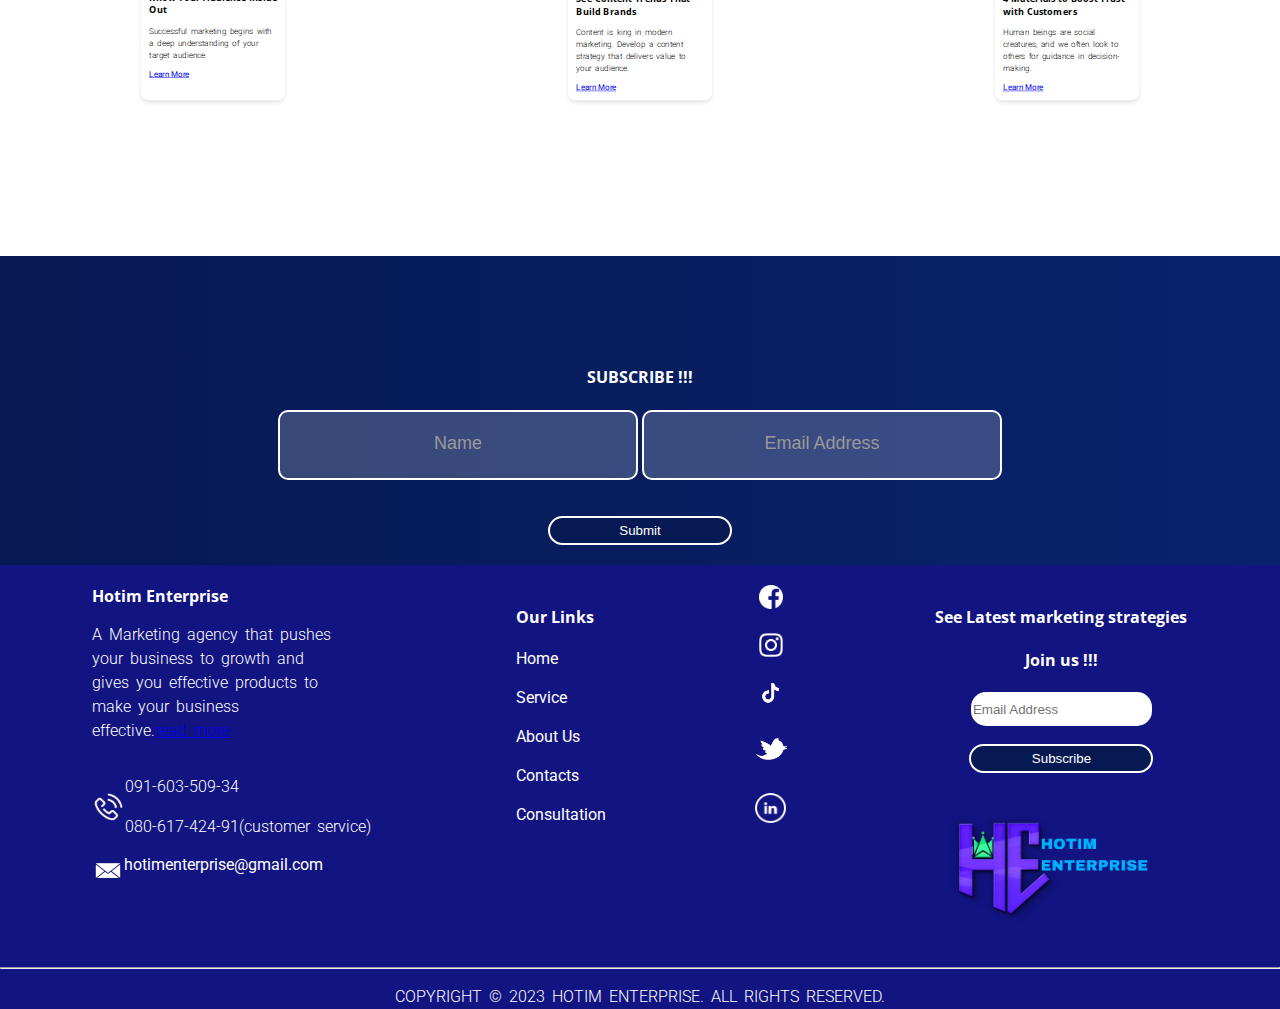
==== commit 9073b14f: "update path for html files" ====
--- a/index.html
+++ b/index.html
@@ -22,7 +22,7 @@
     <div class="color-trail">
       <div class="navbar">
         <div class="logo-bar">
-          <img class="logo-pics" src="./resources/Hotim logo2.png" />
+          <img class="logo-pics" src="./resources/hotim_logo_2.png" />
         </div>
         <nav class="nav">
           <ul class="sidebar">
@@ -501,7 +501,7 @@
         </form>
         <br />
         <div class="logos">
-          <img class="logo-pics1" src="./resources/Hotim logo2.PNG" />
+          <img class="logo-pics1" src="./resources/hotim_logo_2.png" />
         </div>
       </div>
     </div>
